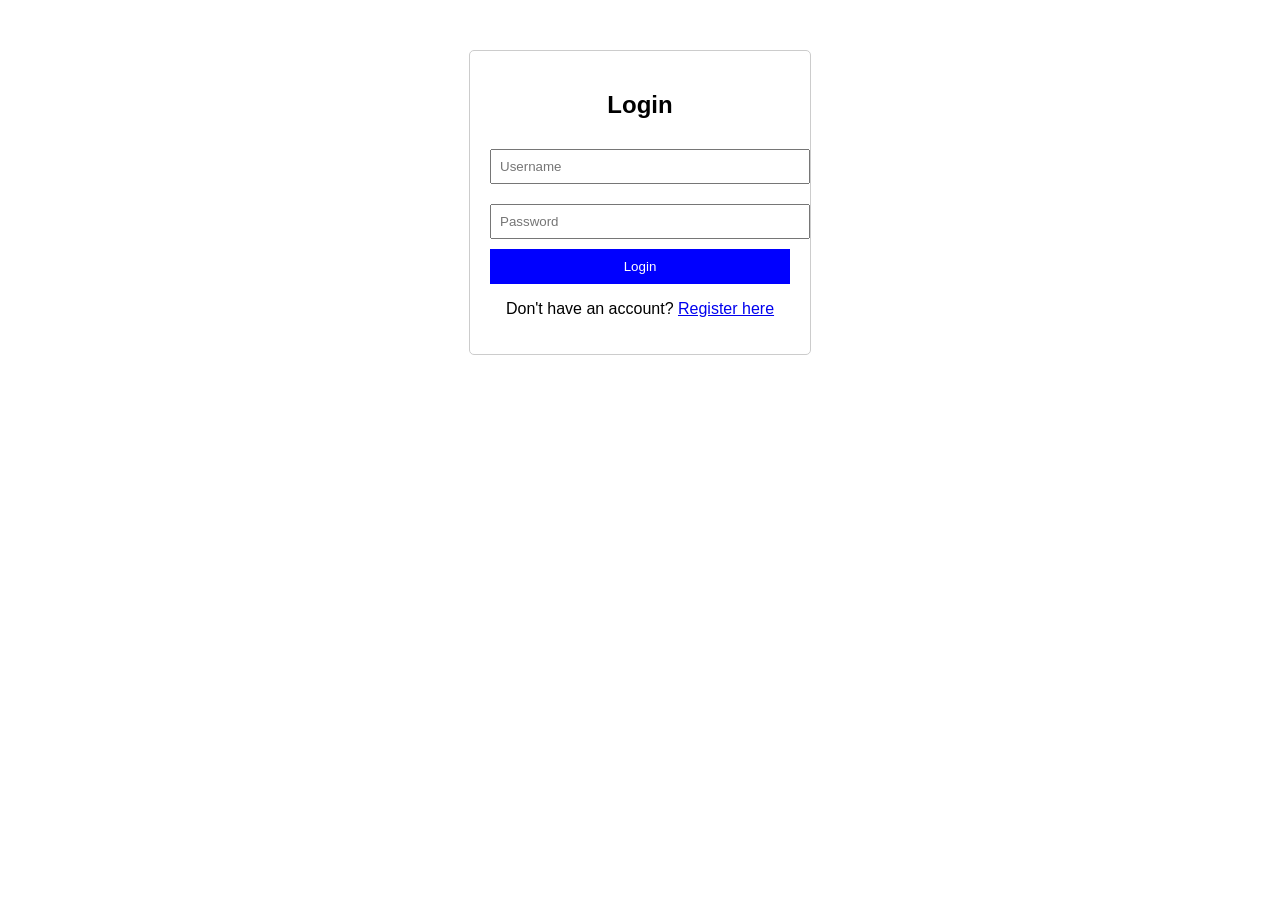
==== login.html @ 9b8212e6 "Add files via upload" ====
<!DOCTYPE html>
<html lang="en">
<head>
    <meta charset="UTF-8">
    <meta name="viewport" content="width=device-width, initial-scale=1.0">
    <title>Login</title>
    <script src="script.js" defer></script>
    <style>
        body { font-family: Arial, sans-serif; text-align: center; margin-top: 50px; }
        .container { width: 300px; margin: auto; padding: 20px; border: 1px solid #ccc; border-radius: 5px; }
        input { width: 100%; padding: 8px; margin: 10px 0; }
        button { width: 100%; padding: 10px; background-color: blue; color: white; border: none; cursor: pointer; }
    </style>
</head>
<body>
    <div class="container">
        <h2>Login</h2>
        <input type="text" id="username" placeholder="Username" required>
        <input type="password" id="password" placeholder="Password" required>
        <button onclick="validateLogin()">Login</button>
        <p id="message" style="color:red;"></p>
        <p>Don't have an account? <a href="register.html">Register here</a></p>
    </div>
</body>
</html>
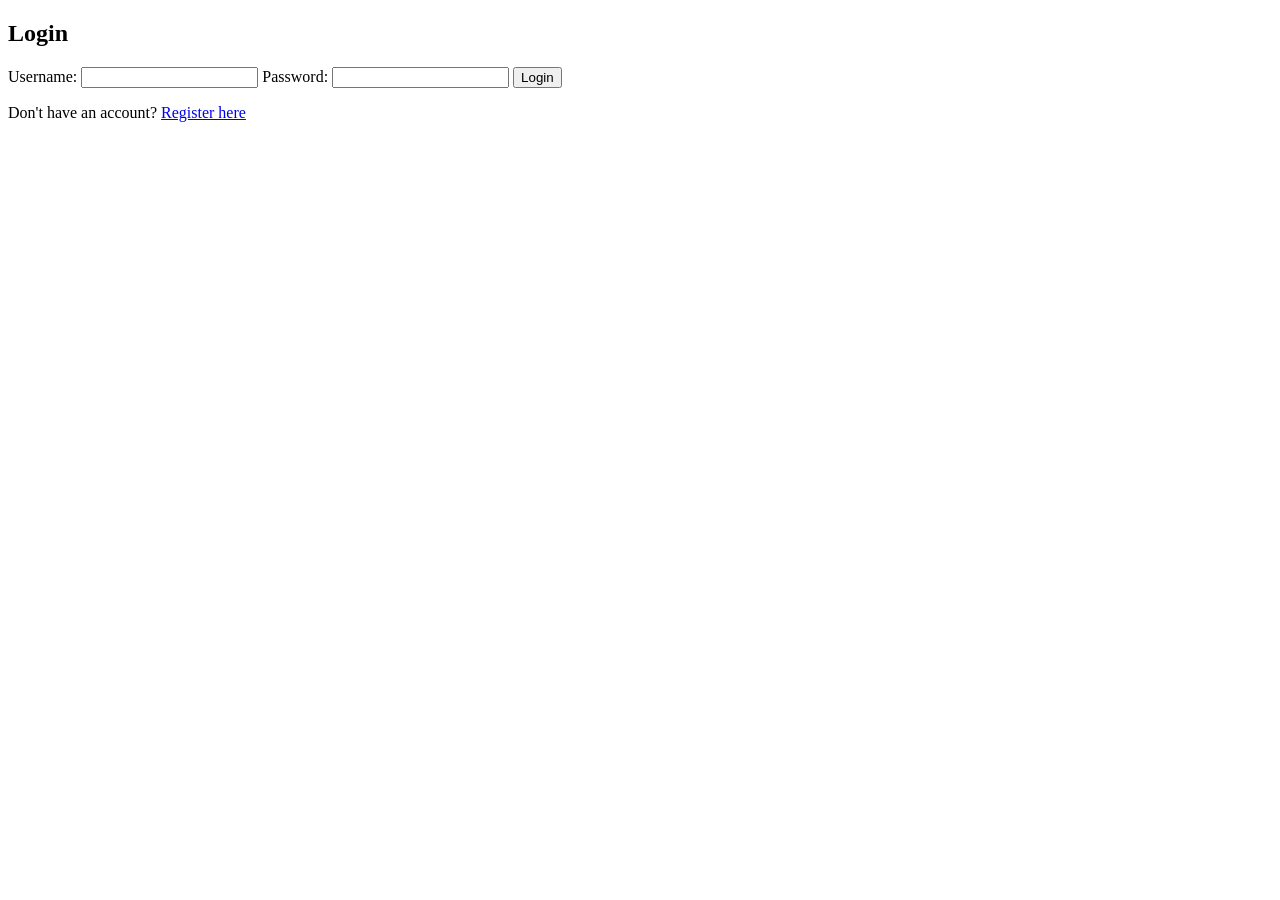
==== commit b1a5c4ff: "Update login.html" ====
--- a/login.html
+++ b/login.html
@@ -3,23 +3,23 @@
 <head>
     <meta charset="UTF-8">
     <meta name="viewport" content="width=device-width, initial-scale=1.0">
-    <title>Login</title>
-    <script src="script.js" defer></script>
-    <style>
-        body { font-family: Arial, sans-serif; text-align: center; margin-top: 50px; }
-        .container { width: 300px; margin: auto; padding: 20px; border: 1px solid #ccc; border-radius: 5px; }
-        input { width: 100%; padding: 8px; margin: 10px 0; }
-        button { width: 100%; padding: 10px; background-color: blue; color: white; border: none; cursor: pointer; }
-    </style>
+    <title>Login - Student Portfolio</title>
+    <link rel="stylesheet" href="style.css">
 </head>
 <body>
     <div class="container">
         <h2>Login</h2>
-        <input type="text" id="username" placeholder="Username" required>
-        <input type="password" id="password" placeholder="Password" required>
-        <button onclick="validateLogin()">Login</button>
-        <p id="message" style="color:red;"></p>
+        <form id="loginForm">
+            <label for="username">Username:</label>
+            <input type="text" id="username" name="username" required>
+            
+            <label for="password">Password:</label>
+            <input type="password" id="password" name="password" required>
+            
+            <button type="submit">Login</button>
+        </form>
         <p>Don't have an account? <a href="register.html">Register here</a></p>
     </div>
+    <script src="script.js"></script>
 </body>
-</html>+</html>
